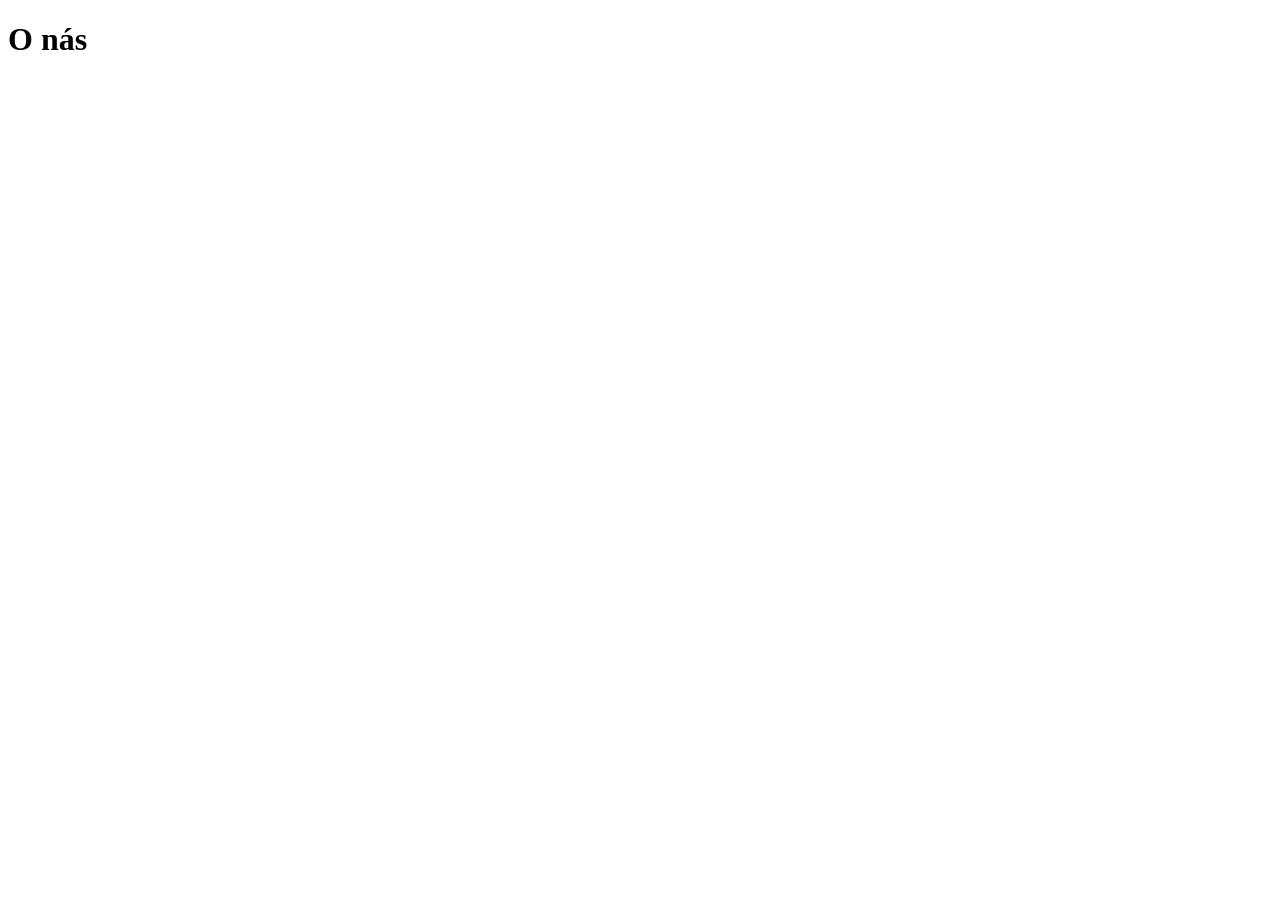
==== aboutus.html @ 548a1dc5 "Add files via upload" ====
<!DOCTYPE html>
<html lang="en">
<head>
    <meta charset="UTF-8">
    <meta name="viewport" content="width=device-width, initial-scale=1.0">
    <title>Document</title>
</head>
<body>
    <H1>O nás</H1>
</body>
</html>
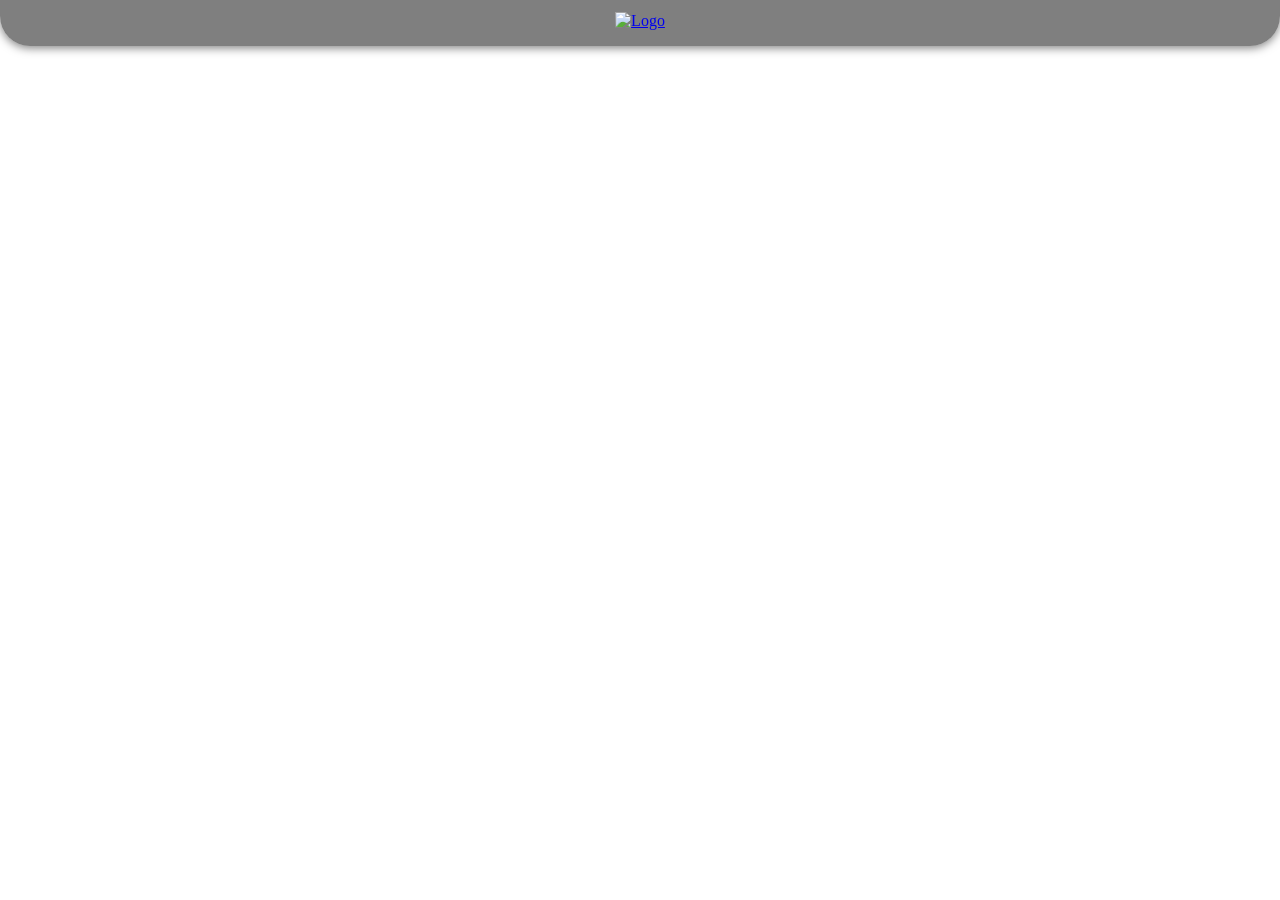
==== commit be4c9a7d: "Update aboutus.html" ====
--- a/aboutus.html
+++ b/aboutus.html
@@ -4,8 +4,56 @@
     <meta charset="UTF-8">
     <meta name="viewport" content="width=device-width, initial-scale=1.0">
     <title>Document</title>
+    <style>
+        /* Navigace */
+        .navbar {
+            width: 100%;
+            background: rgba(0, 0, 0, 0.5); /* tmavé průhledné pozadí */
+            border-radius: 0px 0px 30px 30px;
+            padding: 12px 0;
+            padding-bottom: 16px;
+            position: fixed;
+            top: 0;
+            left: 0;
+            z-index: 100;
+            box-shadow: 0 2px 10px rgba(0,0,0,0.5);
+        }
+
+        .nav-container {
+            display: flex;
+            justify-content: center;
+            align-items: center;
+        }
+
+        .nav-logo {
+            height: 43px;
+            object-fit: contain;
+            transition: all 0.2s ease;
+        }
+    
+        .nav-logo:hover{
+            transform: scale(1.1);
+        }
+
+
+        @media (max-width: 600px) {
+            .navbar{
+                 height: -30%;
+            }
+
+            .nav-logo{
+                height: 30px;
+            }
+        }
+    </style>
 </head>
 <body>
-    <H1>O nás</H1>
+  <nav class="navbar">
+    <div class="nav-container">
+      <a href="index.html" class="nav-href">
+        <img src="Wlogo2.png" alt="Logo" class="nav-logo">
+      </a>
+    </div>
+  </nav>
 </body>
-</html>+</html>
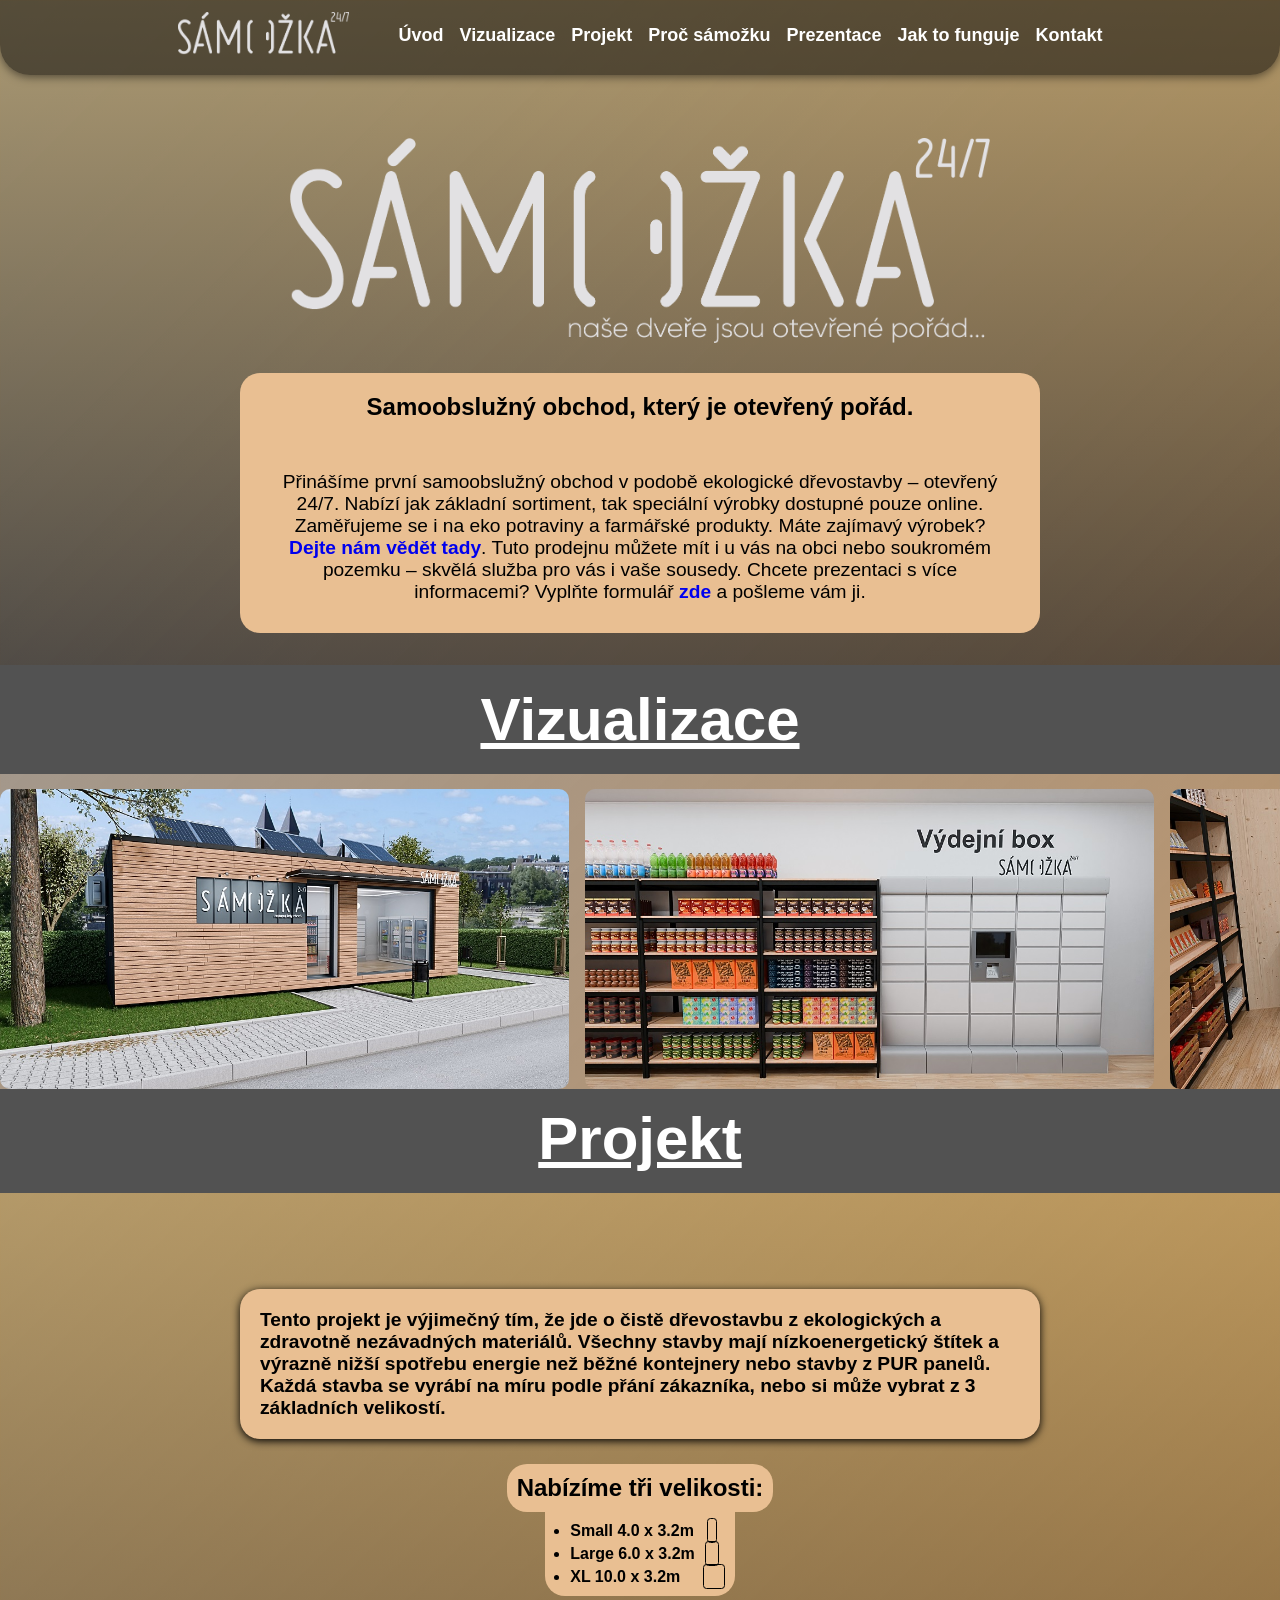
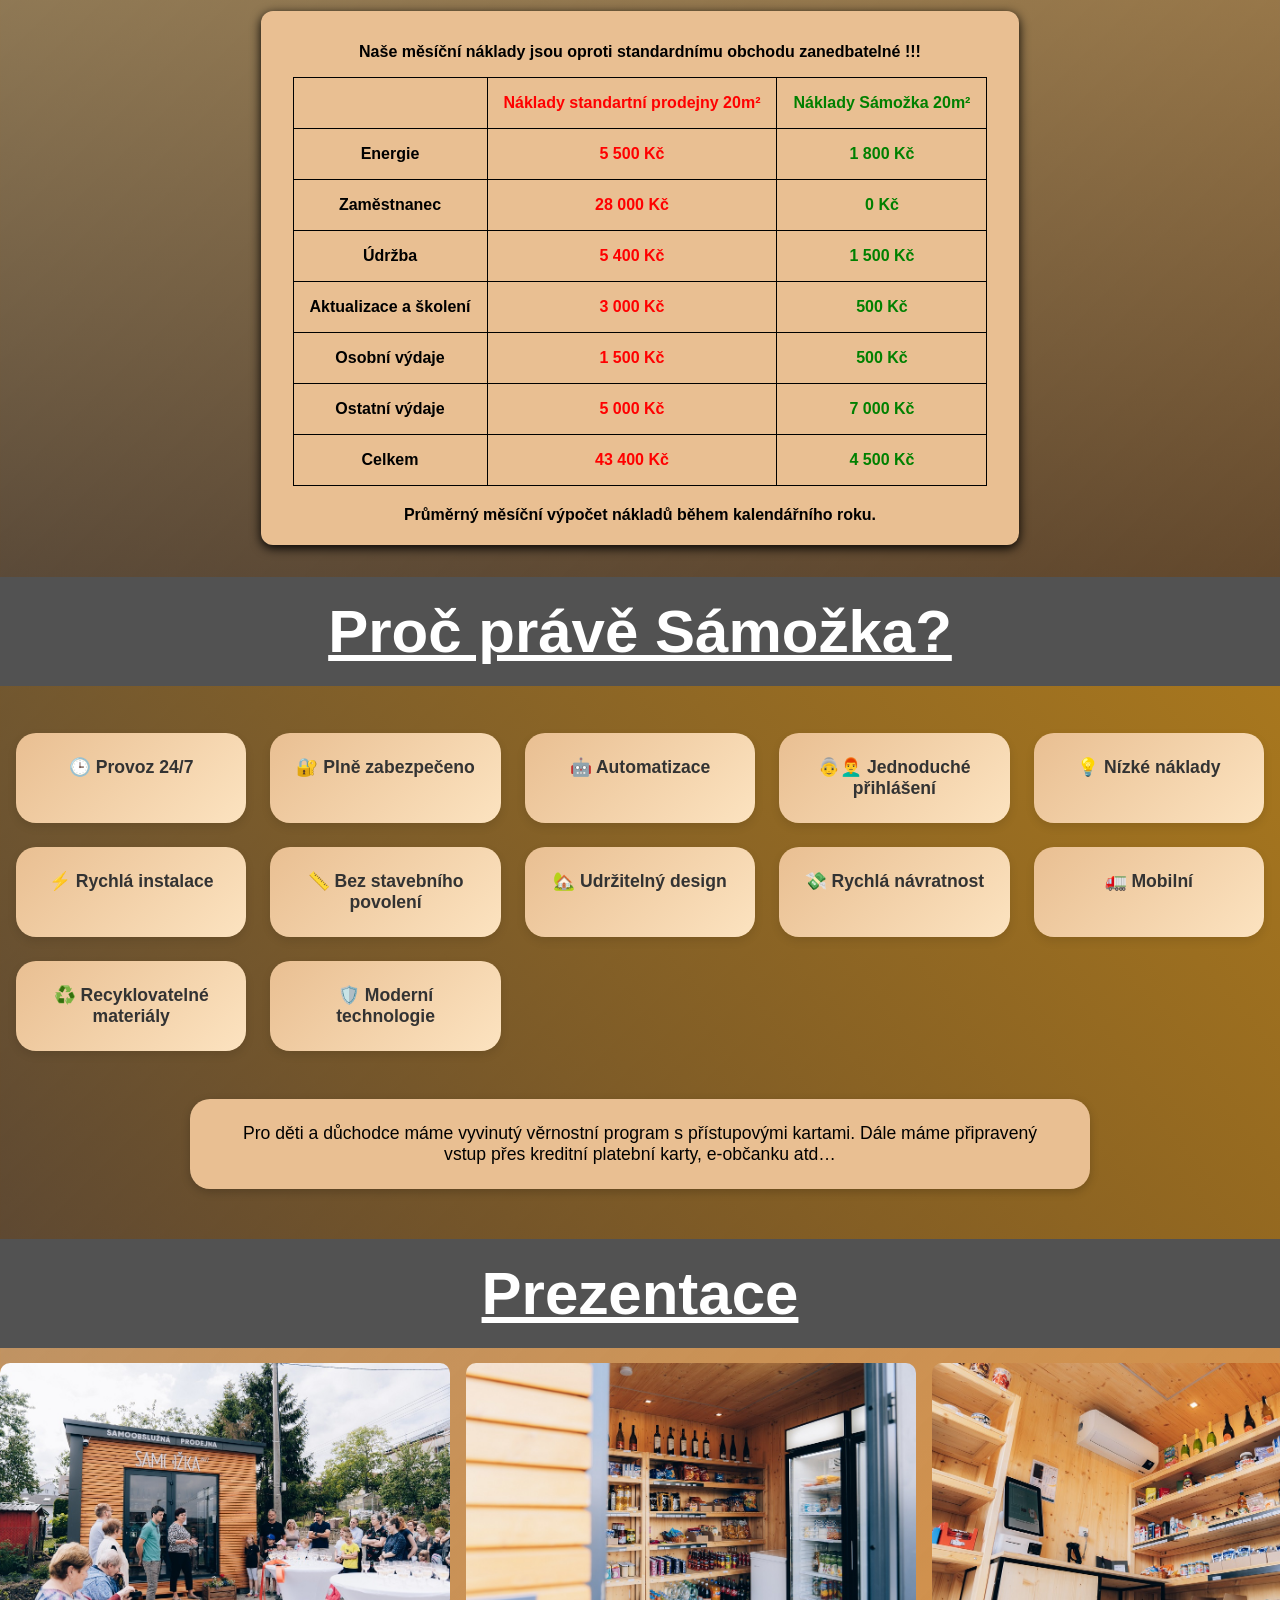
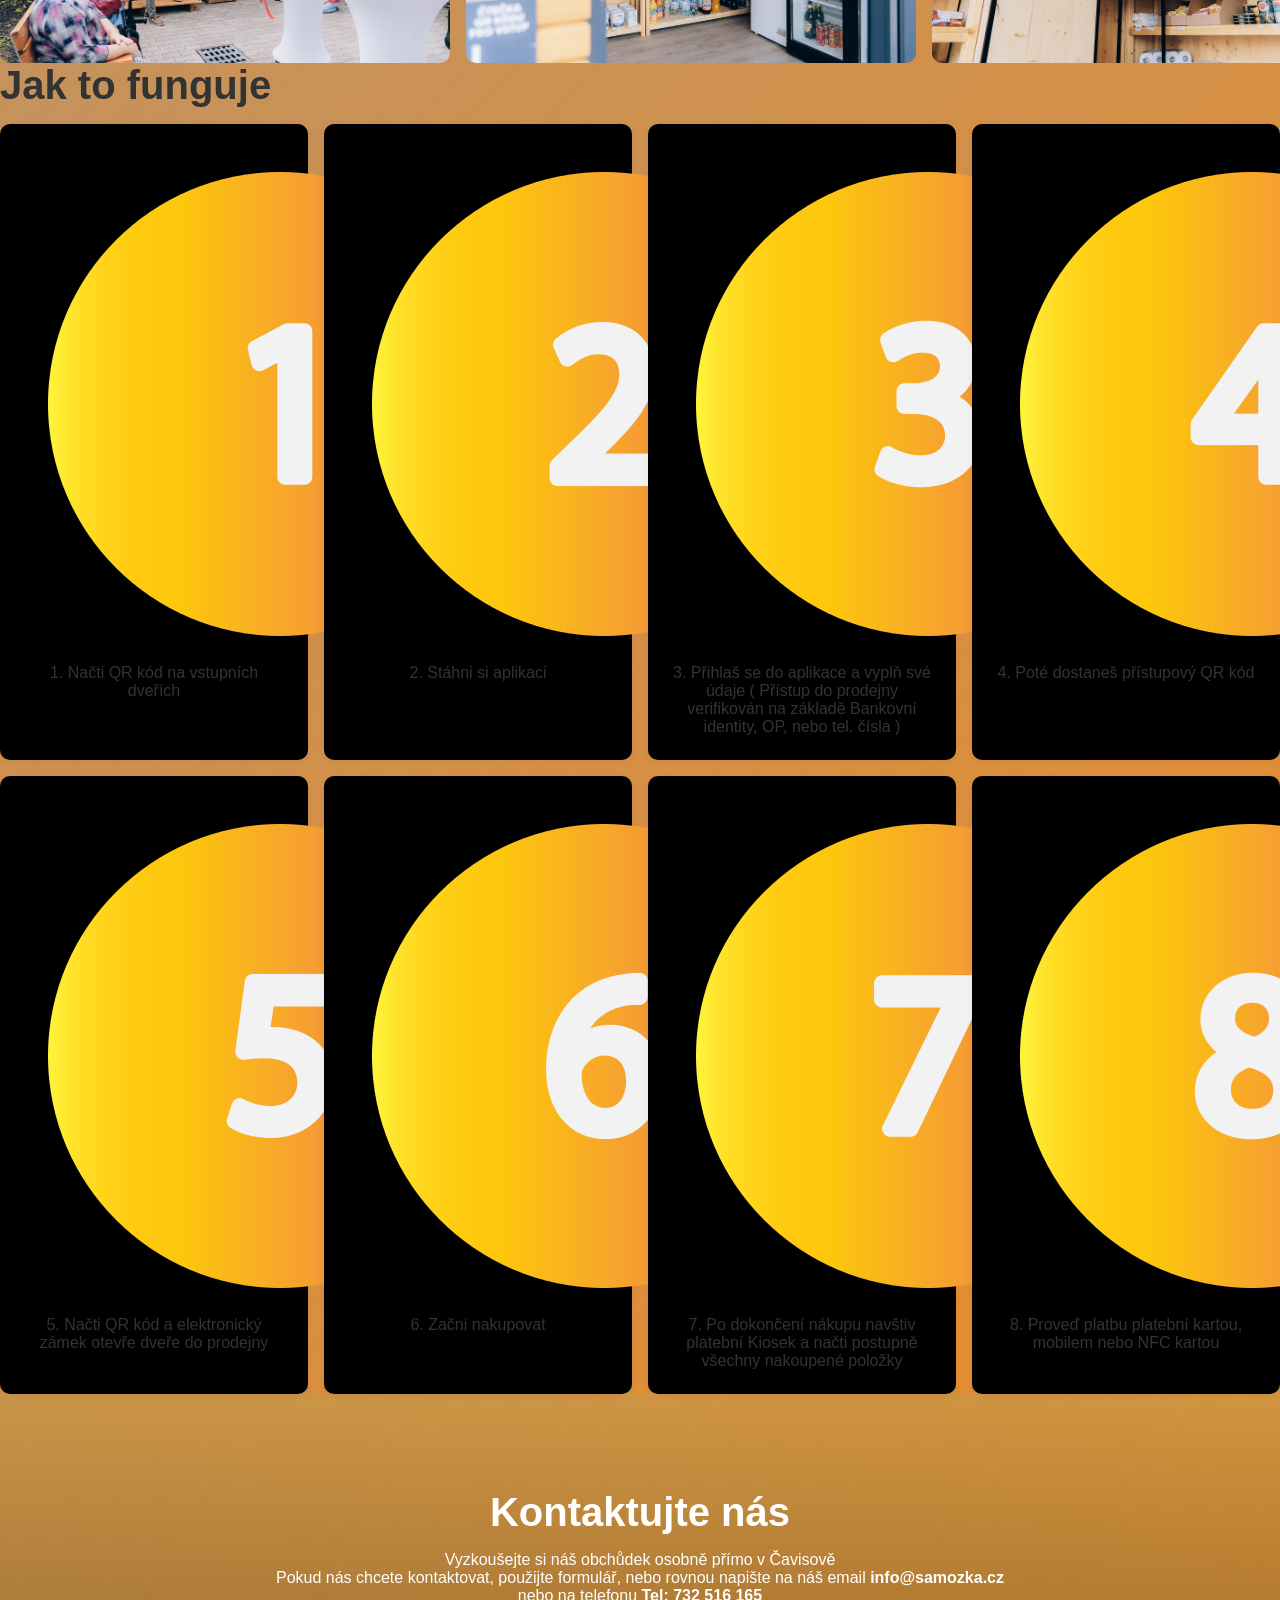
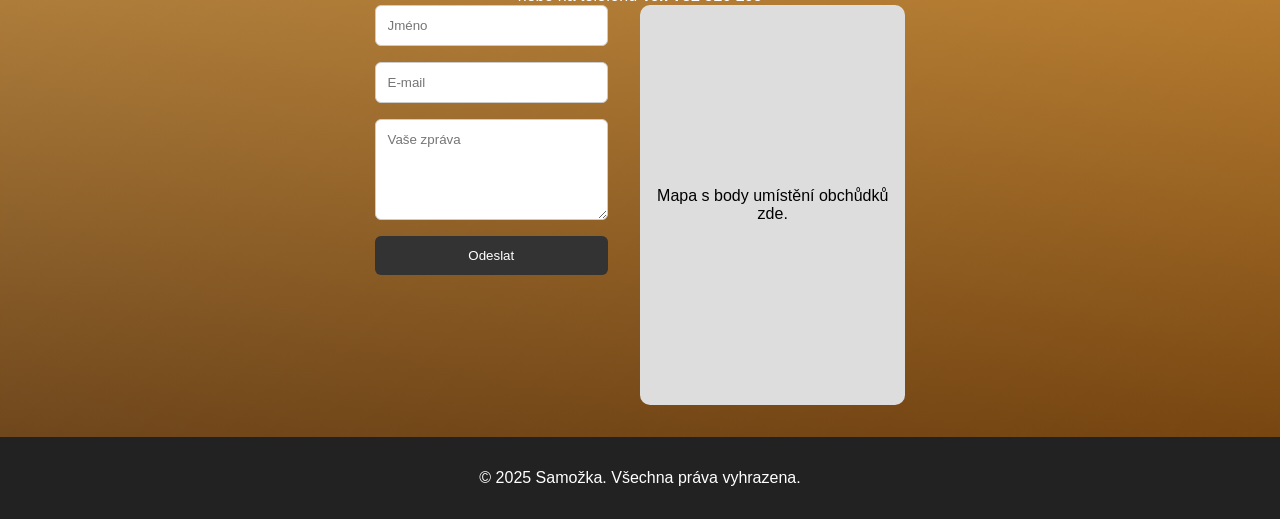
==== commit ad447898: "Add files via upload" ====
--- a/aboutus.html
+++ b/aboutus.html
@@ -1,59 +1,243 @@
 <!DOCTYPE html>
-<html lang="en">
+<html lang="cs">
 <head>
-    <meta charset="UTF-8">
-    <meta name="viewport" content="width=device-width, initial-scale=1.0">
-    <title>Document</title>
-    <style>
-        /* Navigace */
-        .navbar {
-            width: 100%;
-            background: rgba(0, 0, 0, 0.5); /* tmavé průhledné pozadí */
-            border-radius: 0px 0px 30px 30px;
-            padding: 12px 0;
-            padding-bottom: 16px;
-            position: fixed;
-            top: 0;
-            left: 0;
-            z-index: 100;
-            box-shadow: 0 2px 10px rgba(0,0,0,0.5);
-        }
-
-        .nav-container {
-            display: flex;
-            justify-content: center;
-            align-items: center;
-        }
-
-        .nav-logo {
-            height: 43px;
-            object-fit: contain;
-            transition: all 0.2s ease;
-        }
-    
-        .nav-logo:hover{
-            transform: scale(1.1);
-        }
-
-
-        @media (max-width: 600px) {
-            .navbar{
-                 height: -30%;
-            }
-
-            .nav-logo{
-                height: 30px;
-            }
-        }
-    </style>
+  <meta charset="UTF-8">
+  <meta name="viewport" content="width=device-width, initial-scale=1.0">
+  <link rel="stylesheet" href="css/aboutus.css">
+  <title>Samoobslužný obchůdek</title>
 </head>
 <body>
-  <nav class="navbar">
-    <div class="nav-container">
-      <a href="index.html" class="nav-href">
-        <img src="Wlogo2.png" alt="Logo" class="nav-logo">
-      </a>
+<nav class="navbar">
+  <a href="index.html">
+    <img src="img/Wlogo2.png" alt="Logo" class="nav-logo">
+  </a>
+  <div class="nav-links" id="navLinks">
+    <a href="#o-nas">Úvod</a>
+    <a href="#vizualizace">Vizualizace</a>
+    <a href="#nabidka">Projekt</a>
+    <a href="#duvody">Proč sámožku</a>
+    <a href="#presentation">Prezentace</a>
+    <a href="#jak-funguje">Jak to funguje</a>
+    <a href="#kontakt">Kontakt</a>
+  </div>
+  <button class="hamburger" onclick="toggleMenu()">
+    <img id="menuIcon" src="abim/menu/burger.png" alt="Menu">
+  </button>
+</nav>
+
+<section class="hero" id="o-nas">
+  <img src="abim/full_logo.png" alt="" class="hero-logo">
+  <div class="hero-text">
+    <h2 class="hero-undertext">Samoobslužný obchod, který je otevřený pořád.</h2>
+    <p class="hero-p">Přinášíme první samoobslužný obchod v podobě ekologické dřevostavby – otevřený 24/7. Nabízí jak základní sortiment, tak speciální výrobky dostupné pouze online. Zaměřujeme se i na eko potraviny a farmářské produkty.
+                      Máte zajímavý výrobek? <a href="#kontakt" style="text-decoration: none;"><strong>Dejte nám vědět tady</strong></a>.
+                      Tuto prodejnu můžete mít i u vás na obci nebo soukromém pozemku – skvělá služba pro vás i vaše sousedy. Chcete prezentaci s více informacemi? Vyplňte formulář <a href="#kontakt" style="text-decoration: none;"><strong>zde</strong></a> a pošleme vám ji.</p>
+  </div>
+</section>
+
+<section class="section" id="vizualizace">
+  <h2 class="vizualizace-h2">Vizualizace</h2>
+  <div class="gallery">
+    <img src="abim/vizualizace/foto1.jpg" onclick="openLightbox(this.src)">
+    <img src="abim/vizualizace/foto2.jpg" onclick="openLightbox(this.src)">
+    <img src="abim/vizualizace/foto3.jpg" onclick="openLightbox(this.src)">
+    <img src="abim/vizualizace/foto4.jpg" onclick="openLightbox(this.src)">
+    <img src="abim/vizualizace/foto5.jpg" onclick="openLightbox(this.src)">
+    <img src="abim/vizualizace/foto6.jpg" onclick="openLightbox(this.src)">
+  </div>
+</section>
+<h1 class="nabidka-h1">Projekt</h1>
+<section class="section" id="nabidka">
+  
+  <p class="nabidka-p">Tento projekt je výjimečný tím, že jde o čistě dřevostavbu z ekologických a zdravotně nezávadných materiálů. Všechny stavby mají nízkoenergetický štítek a výrazně nižší spotřebu energie než běžné kontejnery nebo stavby z PUR panelů. Každá stavba se vyrábí na míru podle přání zákazníka, nebo si může vybrat z 3 základních velikostí.</p>
+  <h3 class="nabidka-h3">Nabízíme tři velikosti:</h3>
+  <ul class="nabidka-ul">
+    <li class="nabidka-li"><strong>Small 4.0 x 3.2m</strong><div class="small"></div></li>
+    <li class="nabidka-li"><strong>Large 6.0 x 3.2m</strong><div class="large"></div></li>
+    <li class="nabidka-li"><strong>XL 10.0 x 3.2m</strong><div class="xl"></div></li>
+  </ul>
+  <div class="table-section">
+    <p class="tabulka-p1">Naše měsíční náklady jsou oproti standardnímu obchodu zanedbatelné !!!</p>
+    <table>
+      <thead>
+        <tr>
+          <th></th>
+          <th class="nabidka-th-text nabidka-th-text-center">Náklady standartní prodejny 20m²</th>
+          <th class="nabidka-th-text nabidka-th-text-right">Náklady Sámožka 20m²</th>
+        </tr>
+      </thead>
+      <tbody>
+        <tr><td>Energie</td><td>5 500 Kč</td><td>1 800 Kč</td></tr>
+        <tr><td>Zaměstnanec</td><td>28 000 Kč</td><td>0 Kč</td></tr>
+        <tr><td>Údržba</td><td>5 400 Kč</td><td>1 500 Kč</td></tr>
+        <tr><td>Aktualizace a školení</td><td>3 000 Kč</td><td>500 Kč</td></tr>
+        <tr><td>Osobní výdaje</td><td>1 500 Kč</td><td>500 Kč</td></tr>
+        <tr><td>Ostatní výdaje</td><td>5 000 Kč</td><td>7 000 Kč</td></tr>
+        <tr><td><strong>Celkem</strong></td><td><strong>43 400 Kč</strong></td><td><strong>4 500 Kč</strong></td></tr>
+      </tbody>
+    </table>
+    <p class="tabulka-p2">Průměrný měsíční výpočet nákladů během kalendářního roku.</p>
+  </div>
+</section>
+
+<section class="section" id="duvody">
+  <h2 class="reason-h2">Proč právě Sámožka?</h2>
+  <div class="reasons-grid">
+    <div class="reason-card">🕒 Provoz 24/7</div>
+    <div class="reason-card">🔐 Plně zabezpečeno</div>
+    <div class="reason-card">🤖 Automatizace</div>
+    <div class="reason-card">👵👨‍🦰 Jednoduché přihlášení</div>
+    <div class="reason-card">💡 Nízké náklady</div>
+    <div class="reason-card">⚡ Rychlá instalace</div>
+    <div class="reason-card">📏 Bez stavebního povolení</div>
+    <div class="reason-card">🏡 Udržitelný design</div>
+    <div class="reason-card">💸 Rychlá návratnost</div>
+    <div class="reason-card">🚛 Mobilní</div>
+    <div class="reason-card">♻️ Recyklovatelné materiály</div>
+    <div class="reason-card">🛡️ Moderní technologie</div>
+  </div>
+  <div class="reasons-text">
+    <p>Pro děti a důchodce máme vyvinutý věrnostní program s přístupovými kartami. Dále máme připravený vstup přes kreditní platební karty, e-občanku atd…</p>
+  </div>
+</section>
+
+<section class="section" id="presentation">
+  <h2 class="presentation-h2">Prezentace</h2>
+  <div class="gallery">
+    <img src="abim/foto/real1.jpg" alt="Reálná foto 1" onclick="openLightbox(this.src)">
+    <img src="abim/foto/real2.jpg" alt="Reálná foto 2" onclick="openLightbox(this.src)">
+    <img src="abim/foto/real3.jpg" alt="Reálná foto 3" onclick="openLightbox(this.src)">
+    <img src="abim/foto/real4.jpg" alt="Reálná foto 4" onclick="openLightbox(this.src)">
+    <img src="abim/foto/real5.jpg" alt="Reálná foto 5" onclick="openLightbox(this.src)">
+  </div>
+</section>
+
+<section class="section" id="jak-funguje">
+  <h2>Jak to funguje</h2>
+  <div class="how-it-works">
+    <div class="step"><img src="abim/num/one.png" alt="">1. Načti QR kód na vstupních dveřích</div>
+    <div class="step"><img src="abim/num/two.png" alt="">2. Stáhni si aplikaci</div>
+    <div class="step"><img src="abim/num/three.png" alt="">3. Přihlaš se do aplikace a vyplň své údaje ( Přístup do prodejny verifikován na základě Bankovní identity, OP, nebo tel. čísla )</div>
+    <div class="step"><img src="abim/num/four.png" alt="">4. Poté dostaneš přístupový QR kód</div>
+    <div class="step"><img src="abim/num/five.png" alt="">5. Načti QR kód a elektronický zámek otevře dveře do prodejny</div>
+    <div class="step"><img src="abim/num/six.png" alt="">6. Začni nakupovat</div>
+    <div class="step"><img src="abim/num/seven.png" alt="">7. Po dokončení nákupu navštiv platební Kiosek a načti postupně všechny nakoupené položky</div>
+    <div class="step"><img src="abim/num/eight.png" alt="">8. Proveď platbu platební kartou, mobilem nebo NFC kartou</div>
+  </div>
+</section>
+
+<section class="section" id="kontakt">
+  <h2>Kontaktujte nás</h2>
+    <p>Vyzkoušejte si náš obchůdek osobně přímo v Čavisově<br>
+    Pokud nás chcete kontaktovat, použijte formulář, nebo rovnou napište na náš email <strong>info@samozka.cz</strong><br>
+    nebo na telefonu <strong>Tel: 732 516 165</strong></p>
+  <div class="contact">
+    <form>
+      <input type="text" placeholder="Jméno" required>
+      <input type="email" placeholder="E-mail" required>
+      <textarea rows="5" placeholder="Vaše zpráva"></textarea>
+      <button type="submit">Odeslat</button>
+    </form>
+    <div id="map">
+      <p>Mapa s body umístění obchůdků zde.</p>
     </div>
-  </nav>
+  </div>
+</section>
+
+<footer>
+  <p>© 2025 Samožka. Všechna práva vyhrazena.</p>
+</footer>
+
+<script>
+  const navLinks = document.getElementById('navLinks');
+  const menuIcon = document.getElementById('menuIcon');
+  let open = false;
+
+  function toggleMenu() {
+    open = !open;
+    navLinks.classList.toggle('active');
+    menuIcon.src = open ? 'abim/menu/cross.png' : 'abim/menu/burger.png';
+  }
+
+  let currentImageIndex = 0;
+  let currentImages = [];
+
+  function openLightbox(src) {
+    // Najdi všechny obrázky v sekci galerie, kde byl kliknutý obrázek
+    const galleries = document.querySelectorAll('.gallery');
+    galleries.forEach(gallery => {
+      if ([...gallery.querySelectorAll('img')].some(img => img.src === src)) {
+        currentImages = [...gallery.querySelectorAll('img')].map(img => img.src);
+      }
+    });
+
+    currentImageIndex = currentImages.indexOf(src);
+
+    const viewer = document.createElement('div');
+    viewer.id = 'lightboxViewer';
+    viewer.style.position = 'fixed';
+    viewer.style.top = '0';
+    viewer.style.left = '0';
+    viewer.style.width = '100vw';
+    viewer.style.height = '100vh';
+    viewer.style.background = 'rgba(0,0,0,0.8)';
+    viewer.style.display = 'flex';
+    viewer.style.alignItems = 'center';
+    viewer.style.justifyContent = 'center';
+    viewer.style.zIndex = '10000';
+
+    const img = document.createElement('img');
+    img.id = 'lightboxImage';
+    img.src = src;
+    img.style.maxWidth = '90%';
+    img.style.maxHeight = '90%';
+    img.style.borderRadius = '12px';
+
+    const closeBtn = document.createElement('span');
+    closeBtn.innerText = '✖';
+    closeBtn.style.position = 'absolute';
+    closeBtn.style.top = '20px';
+    closeBtn.style.right = '30px';
+    closeBtn.style.color = 'white';
+    closeBtn.style.fontSize = '2rem';
+    closeBtn.style.cursor = 'pointer';
+    closeBtn.onclick = () => viewer.remove();
+
+    const prevBtn = document.createElement('img');
+    prevBtn.src = 'abim/menu/arrow_left.png';
+    prevBtn.style.position = 'absolute';
+    prevBtn.style.left = '20px';
+    prevBtn.style.width = '40px';
+    prevBtn.style.cursor = 'pointer';
+    prevBtn.onclick = showPrevImage;
+
+    const nextBtn = document.createElement('img');
+    nextBtn.src = 'abim/menu/arrow_right.png';
+    nextBtn.style.position = 'absolute';
+    nextBtn.style.right = '20px';
+    nextBtn.style.width = '40px';
+    nextBtn.style.cursor = 'pointer';
+    nextBtn.onclick = showNextImage;
+
+    viewer.appendChild(img);
+    viewer.appendChild(closeBtn);
+    viewer.appendChild(prevBtn);
+    viewer.appendChild(nextBtn);
+    document.body.appendChild(viewer);
+  }
+
+  function showPrevImage() {
+    if (currentImages.length === 0) return;
+    currentImageIndex = (currentImageIndex - 1 + currentImages.length) % currentImages.length;
+    document.getElementById('lightboxImage').src = currentImages[currentImageIndex];
+  }
+
+  function showNextImage() {
+    if (currentImages.length === 0) return;
+    currentImageIndex = (currentImageIndex + 1) % currentImages.length;
+    document.getElementById('lightboxImage').src = currentImages[currentImageIndex];
+  }
+</script>
+
 </body>
 </html>
--- a/css/aboutus.css
+++ b/css/aboutus.css
@@ -0,0 +1,484 @@
+/** CSS STRANKY **/
+* {
+  margin: 0;
+  padding: 0;
+  box-sizing: border-box;
+  font-family: 'Inter', sans-serif;
+  scroll-behavior: smooth;
+}
+
+body {
+  background: linear-gradient(135deg, rgb(0, 0, 0, 0.4), #f18c20);
+  color: #333;
+}
+
+/** ZAKLADNI NASTAVENI PRO H1 H2 H3 **/
+h1, h2, h3 {
+  font-size: 2.5rem;
+  margin-bottom: 1rem;
+}
+
+/** NAVIGACE **/
+.navbar {
+  width: 100%;
+  background: rgba(0, 0, 0, 0.5);
+  border-radius: 0 0 30px 30px;
+  padding: 12px 20px 16px;
+  position: fixed;
+  top: 0;
+  left: 0;
+  z-index: 1000;
+  box-shadow: 0 2px 10px rgba(0,0,0,0.5);
+  display: flex;
+  align-items: center;
+  justify-content: center;
+  gap: 50px;
+}
+
+.nav-logo {
+  height: 43px;
+  object-fit: contain;
+  transition: all 0.2s ease;
+}
+
+.nav-logo:hover {
+  transform: scale(1.1);
+}
+
+.nav-links {
+  display: flex;
+  flex-wrap: wrap;
+  gap: 1rem;
+  margin: 0;
+}
+
+.nav-links a {
+  color: white;
+  text-decoration: none;
+  font-weight: 600;
+  transition: all 0.5s ease;
+  font-size: 18px;
+}
+
+.nav-links a:hover {
+  font-size: larger;
+  border-radius: 20px;
+  background: linear-gradient(135deg, rgba(240, 177, 82, 1), rgb(0, 0, 0, 0.5));
+  color: #fff;
+  padding: 10px;
+}
+
+.hamburger {
+  display: none;
+  background: none;
+  border: none;
+  cursor: pointer;
+}
+
+.hamburger img {
+  height: 30px;
+}
+
+/** Nastaveni pro sekci hero, nabidka, kontakt **/
+.hero, #nabidka, #kontakt {
+  display: flex;
+  flex-direction: column;
+  align-items: center;
+  justify-content: center;
+  text-align: center;
+  padding: 6rem 1rem 2rem;
+  background: 
+  linear-gradient(rgba(190, 155, 78, 0.5), rgba(0, 0, 0, 0.5)),
+  url('../abim/wood_background.jpg') no-repeat center/cover;
+  color: white;
+}
+
+/** KRATKY POPIS POD NAVIGACI **/
+.hero-undertext{
+  color: #000;
+  font-size: 1.5rem; 
+  margin-top: 30px;
+  margin-bottom: 0;
+  border-radius: 20px 20px 0 0;
+  padding: 20px;
+  background: #e9bf92;
+}
+
+.hero-logo{
+  margin-top: 42px;
+  width: 700px;
+}
+
+.hero-p{
+  color: #000;
+  font-size: 1.2rem; 
+  max-width: 800px; 
+  margin-top: 0;
+  text-align: center; 
+  padding: 30px; 
+  border-radius: 0 0 20px 20px;
+  background: #e9bf92;
+}
+
+/** CLASS SECTION **/
+.section {
+  padding: 0;
+}
+
+/** GALERIE **/
+.gallery {
+  display: flex;
+  overflow-x: auto;
+  gap: 1rem;
+  scroll-snap-type: x mandatory;
+}
+
+.gallery img {
+  max-height: 300px;
+  border-radius: 10px;
+  scroll-snap-align: start;
+  cursor: pointer;
+}
+
+/** VIZUALIZACE **/
+.vizualizace-h2{
+  padding: 20px;
+  margin-bottom: 15px;
+  color: #fff;
+  font-weight: bold;
+  font-size: 60px;
+  background: #525252;
+  /*background: #be7d38b2;*/
+  text-align: center;
+  text-decoration: underline;
+}
+
+/** NABIDKA **/
+.nabidka-h1{ 
+  padding: 20px;
+  padding-top: 15px;
+  margin-bottom: 0;
+  color: #fff;
+  font-weight: bold;
+  font-size: 60px;
+  background: #525252;
+  /*background: linear-gradient(20deg, rgb(182, 112, 7), rgba(230, 133, 23, 0.712));*/
+  text-align: center;
+  text-decoration: underline;
+}
+
+.nabidka-p{
+  color: #000;
+  font-size: 1.2rem; 
+  max-width: 800px; 
+  margin-top: 0;
+  margin-bottom: 25px;
+  text-align: left; 
+  padding: 20px; 
+  font-weight: bold;
+  border-radius: 20px;
+  background: #e9bf92;
+  box-shadow: 0 2px 9px #000;
+}
+
+.nabidka-h3{
+  color: #000;
+  font-size: 1.5rem; 
+  max-width: 800px; 
+  margin-top: 0;
+  margin-bottom: 0;
+  text-align: center; 
+  padding: 10px; 
+  font-weight: bold;
+  border-radius: 20px;
+  background: #e9bf92;
+}
+
+.nabidka-ul{
+  color: #000;
+  font-size: 1rem; 
+  max-width: 800px; 
+  margin-top: 0;
+  margin-bottom: 15px;
+  text-align: left; 
+  padding: 10px; 
+  padding-left: 25px;
+  padding-top: 5px;
+  font-weight: bold;
+  border-radius: 0 0 20px 20px;
+  background: #e9bf92;
+}
+
+.nabidka-li{
+  margin-top: 5px;
+}
+
+/** VELIKOSTI **/
+.small{
+  display: inline;
+  margin-left: 13px;
+  padding-top: 3.2px;
+  padding-bottom: 3.2px;
+  padding-left: 4px;
+  padding-right: 4px;
+  border: 1px solid #000;
+  border-radius: 3.5px;
+}
+
+.large{
+  display: inline;
+  margin-left: 10px;
+  padding-top: 3.2px;
+  padding-bottom: 3.2px;
+  padding-left: 6px;
+  padding-right: 6px;
+  border: 1px solid #000;
+  border-radius: 3.5px;
+}
+
+.xl{
+  display: inline;
+  margin-left: 22.5px;
+  padding-top: 3.2px;
+  padding-bottom: 3.2px;
+  padding-left: 10px;
+  padding-right: 10px;
+  border: 1px solid #000;
+  border-radius: 3.5px;
+}
+
+/** TABULKA **/
+.table-section {
+  background: #e9bf92;
+  border-radius: 12px;
+  padding: 2rem;
+  padding-bottom: 1.3rem;
+  overflow-x: auto;
+  font-weight: bold;
+  box-shadow: 0 3px 11px #000;
+}
+
+table {
+  width: 100%;
+  border-collapse: collapse;
+  margin-top: 1rem;
+}
+
+th, td {
+  border: 1px solid #000;
+  padding: 1rem;
+  text-align: center;
+}
+
+.nabidka-th-text-center{
+  color: red;
+}
+
+.nabidka-th-text-right{
+  color: green;
+}
+
+td:nth-child(1){
+  color: #000;
+}
+
+td:nth-child(2) {
+  color: red;
+}
+
+td:nth-child(3) {
+  color: green;
+}
+
+.tabulka-p1{
+  color: #000;
+  font-weight: bold;
+}
+
+.tabulka-p2{
+  color: #000;
+  font-weight: bold;
+  margin-top: 20px;
+}
+
+/** DUVODY **/
+#duvody{
+  background: linear-gradient(45deg, rgba(0, 0, 0, 0.507), rgb(172, 122, 29));
+  padding-bottom: 50px;
+}
+
+.reasons, .how-it-works {
+  display: grid;
+  grid-template-columns: repeat(auto-fit, minmax(250px, 1fr));
+  gap: 1rem;
+}
+
+.reason, .step {
+  background: #000;
+  border-radius: 10px;
+  padding: 1.5rem;
+  box-shadow: 0 2px 10px rgba(0,0,0,0.05);
+  text-align: center;
+}
+
+.reason-h2{
+  padding: 20px;
+  margin-bottom: 15px;
+  color: #fff;
+  font-weight: bold;
+  font-size: 60px;
+  background: #525252;
+  /*background: linear-gradient(20deg, rgb(182, 112, 7), rgba(230, 133, 23, 0.712));*/
+  text-align: center;
+  text-decoration: underline;
+}
+
+.reasons-grid {
+  display: grid;
+  grid-template-columns: repeat(auto-fit, minmax(220px, 1fr));
+  gap: 1.5rem;
+  padding: 2rem 1rem;
+}
+
+.reason-card {
+  background: linear-gradient(135deg, #e9bf92, #fce3c0);
+  border-radius: 20px;
+  box-shadow: 0 4px 10px rgba(0,0,0,0.1);
+  padding: 1.5rem;
+  font-size: 1.1rem;
+  font-weight: bold;
+  color: #333;
+  text-align: center;
+  transition: transform 0.3s ease, box-shadow 0.3s ease;
+}
+
+.reason-card:hover {
+  transform: translateY(-5px);
+  box-shadow: 0 6px 14px rgba(0,0,0,0.15);
+}
+
+.reasons-text {
+  max-width: 900px;
+  margin: 0 auto;
+  background: #e9bf92;
+  padding: 1.5rem 2rem;
+  border-radius: 20px;
+  margin-top: 1rem;
+  font-size: 1.1rem;
+  color: #000;
+  box-shadow: 0 3px 10px rgba(0,0,0,0.2);
+  text-align: center;
+}
+
+/** PREZENTACE **/
+.presentation-h2{
+  padding: 20px;
+  margin-bottom: 15px;
+  color: #fff;
+  font-weight: bold;
+  font-size: 60px;
+  background: #525252;
+  /*background: linear-gradient(20deg, rgb(160, 107, 28), rgba(151, 94, 29, 0.712));*/
+  text-align: center;
+  text-decoration: underline;
+}
+
+/** KONTAKT **/
+.contact {
+  display: flex;
+  flex-wrap: wrap;
+  gap: 2rem;
+  color: black;
+}
+
+form {
+  flex: 1;
+  display: flex;
+  flex-direction: column;
+}
+
+form input, form textarea {
+  margin-bottom: 1rem;
+  padding: 0.75rem;
+  border-radius: 6px;
+  border: 1px solid #ccc;
+}
+
+form button {
+  padding: 0.75rem;
+  border-radius: 6px;
+  border: none;
+  background: #333;
+  color: white;
+  cursor: pointer;
+}
+
+#map {
+  flex: 1;
+  height: 400px;
+  border-radius: 10px;
+  background: #ddd;
+  display: flex;
+  align-items: center;
+  justify-content: center;
+  padding: 1rem;
+}
+
+/** PATICKA **/
+footer {
+  background: #222;
+  color: white;
+  text-align: center;
+  padding: 2rem 1rem;
+}
+
+/** Responzivita **/
+@media (max-width: 768px) {
+  .nav-links {
+    position: absolute;
+    top: 70px;
+    right: 0;
+    background: rgba(0,0,0,0.95);
+    flex-direction: column;
+    padding: 1rem 2rem;
+    border-radius: 0 0 0 20px;
+    display: none;
+  }
+  
+  .nav-links.active {
+    display: flex;
+  }
+  
+  .navbar {
+    justify-content: space-between;
+    padding-right: 10px;
+    gap: 0;
+  }
+  
+  .nav-logo {
+    height: 30px !important;
+  }
+  
+  .hamburger {
+    position: relative;
+    right: 0;
+    display: block;
+  }  
+  
+  .hero-logo{
+    width: 90%;
+    max-width: 400px;
+    margin-top: 20px;
+  }
+  
+  .nav-links a:hover {
+    color: white;
+    text-decoration: none;
+    font-weight: 600;
+    transition: all 0s ease;
+    font-size: 18px;
+    border-radius: 0;
+    background: none;
+    padding: 0;
+  }
+}
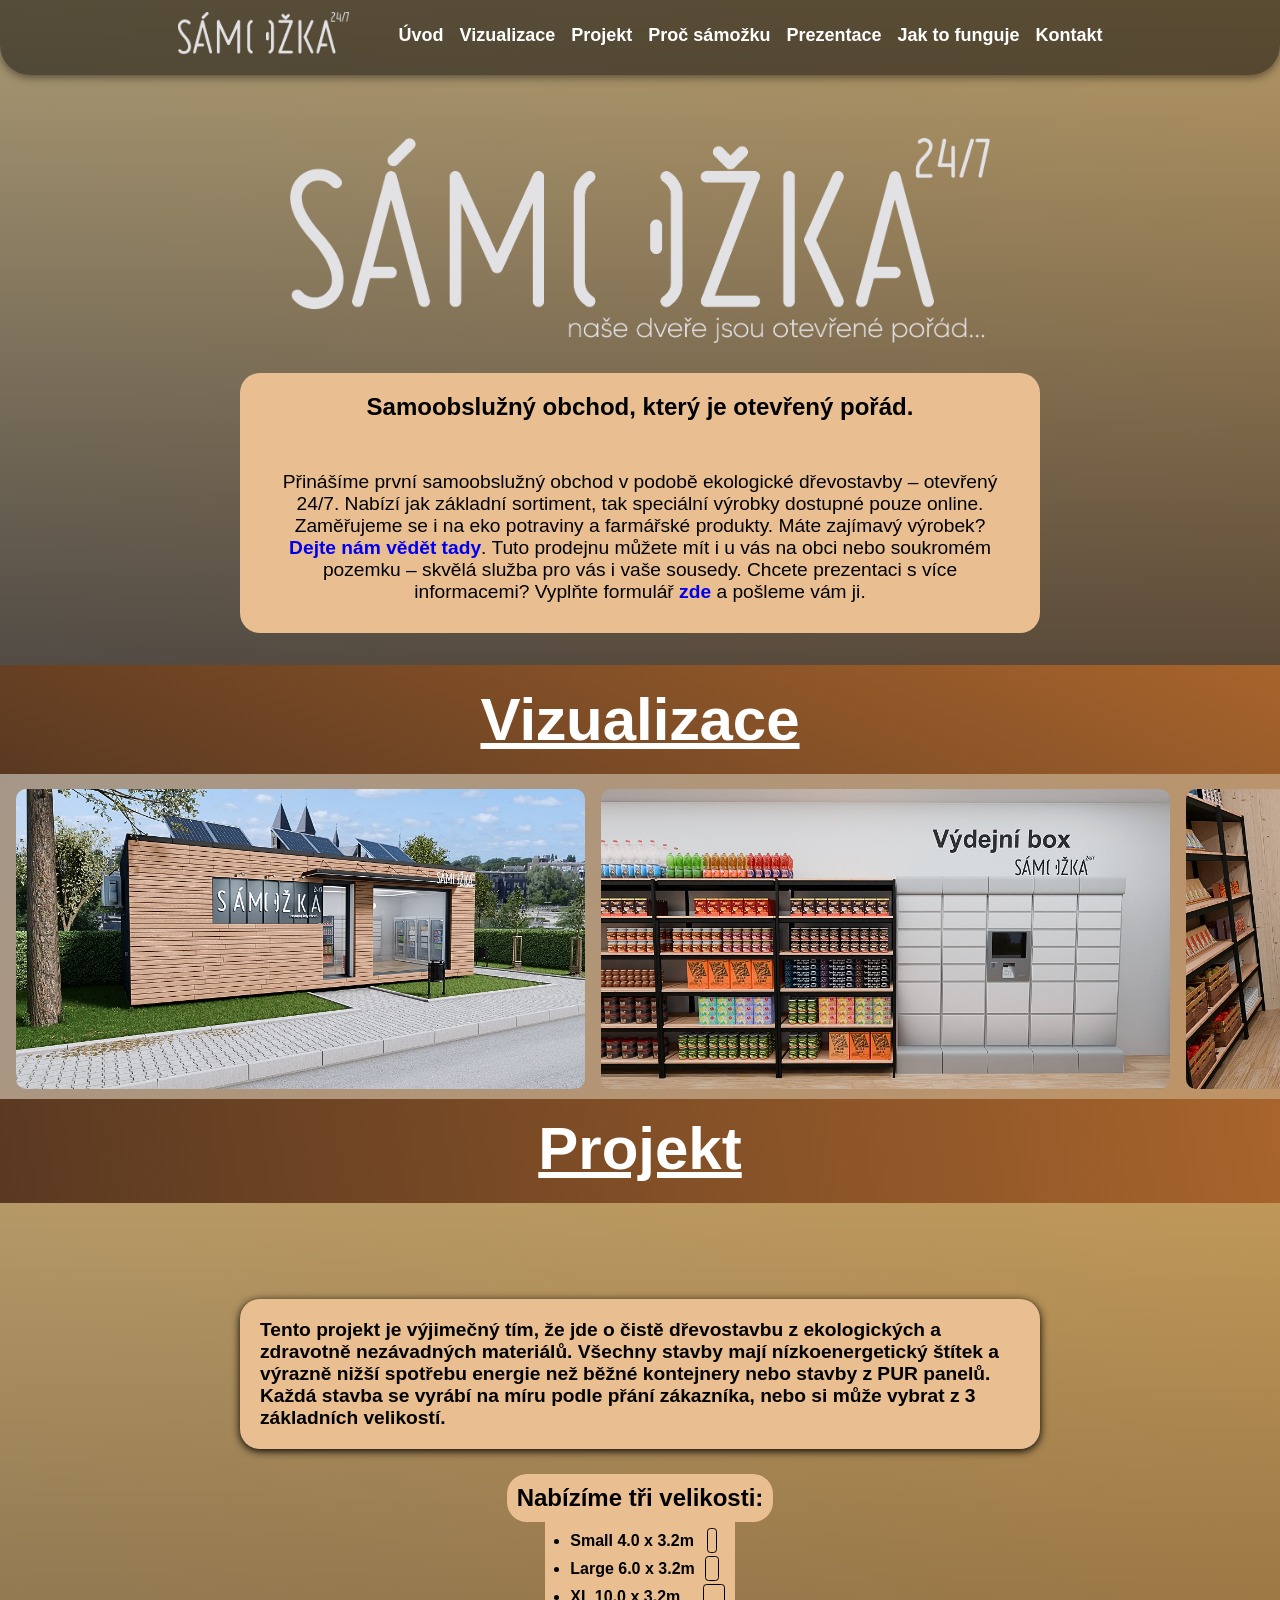
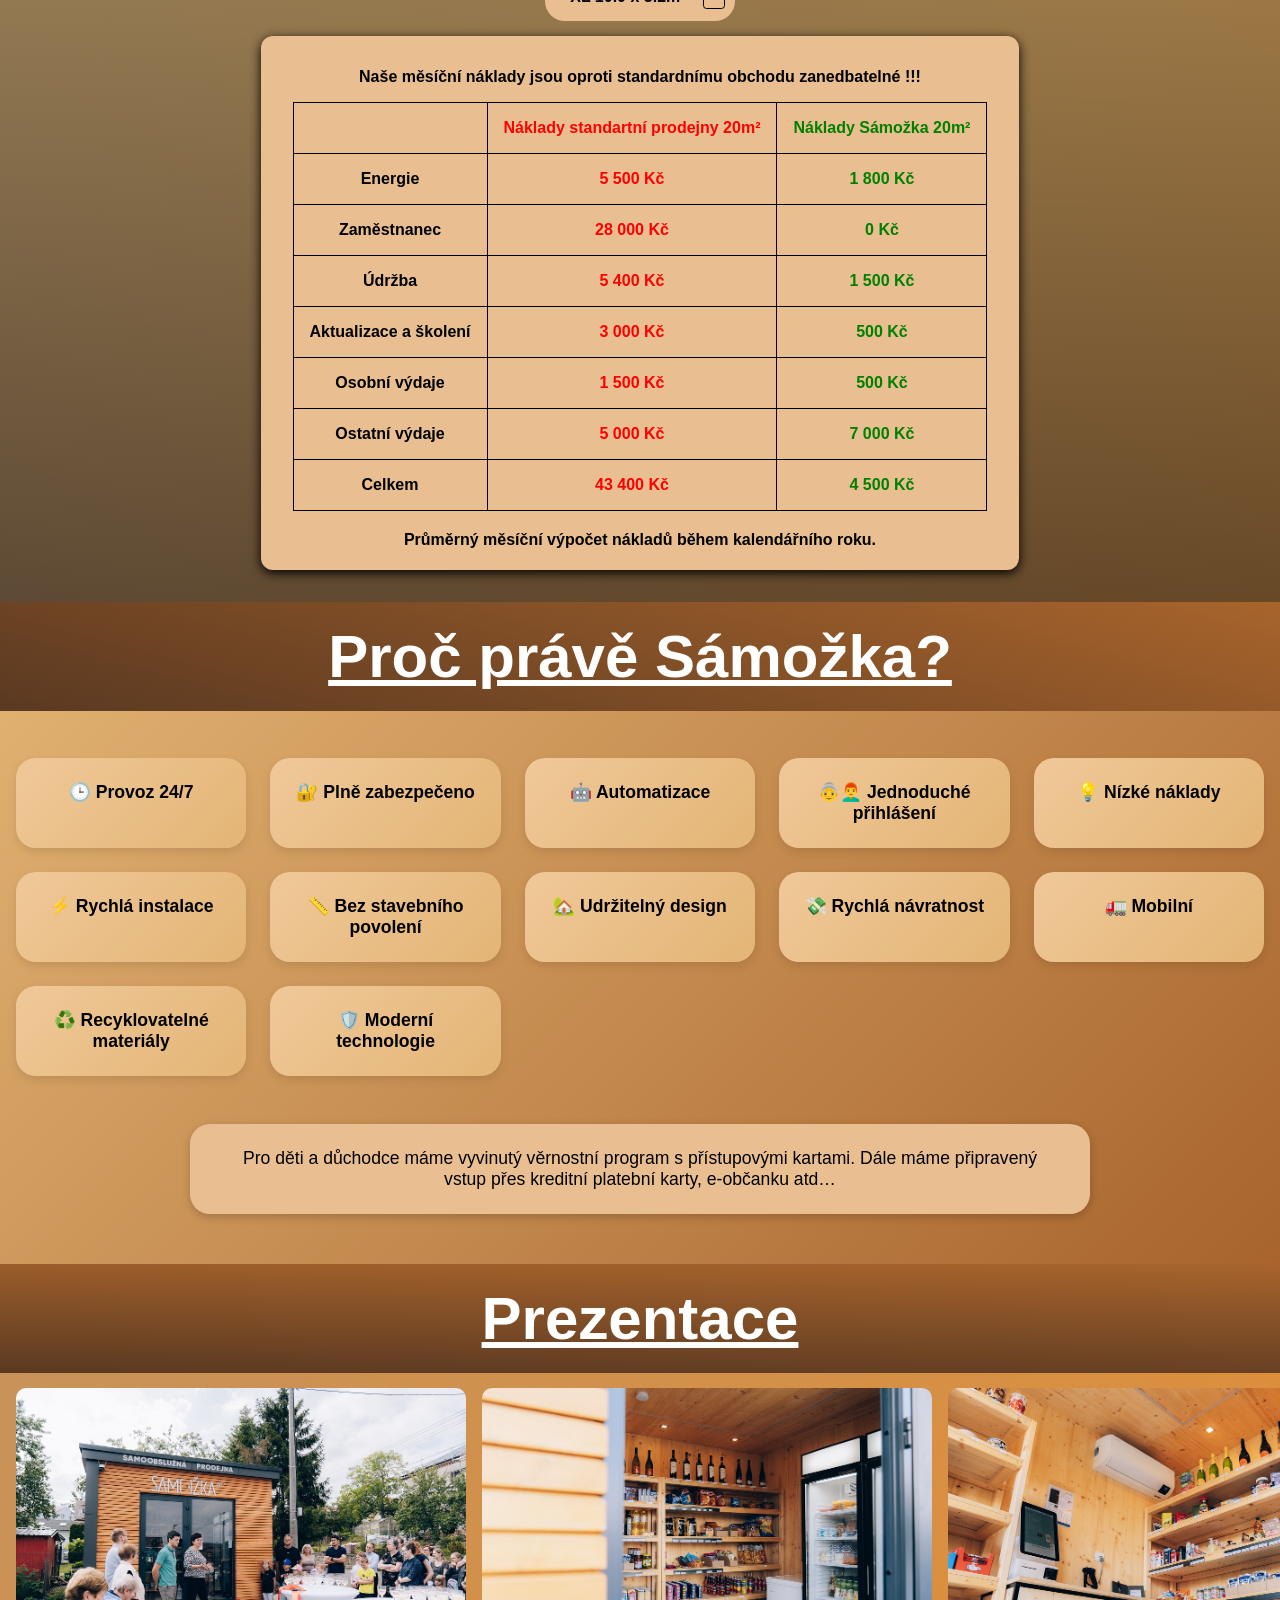
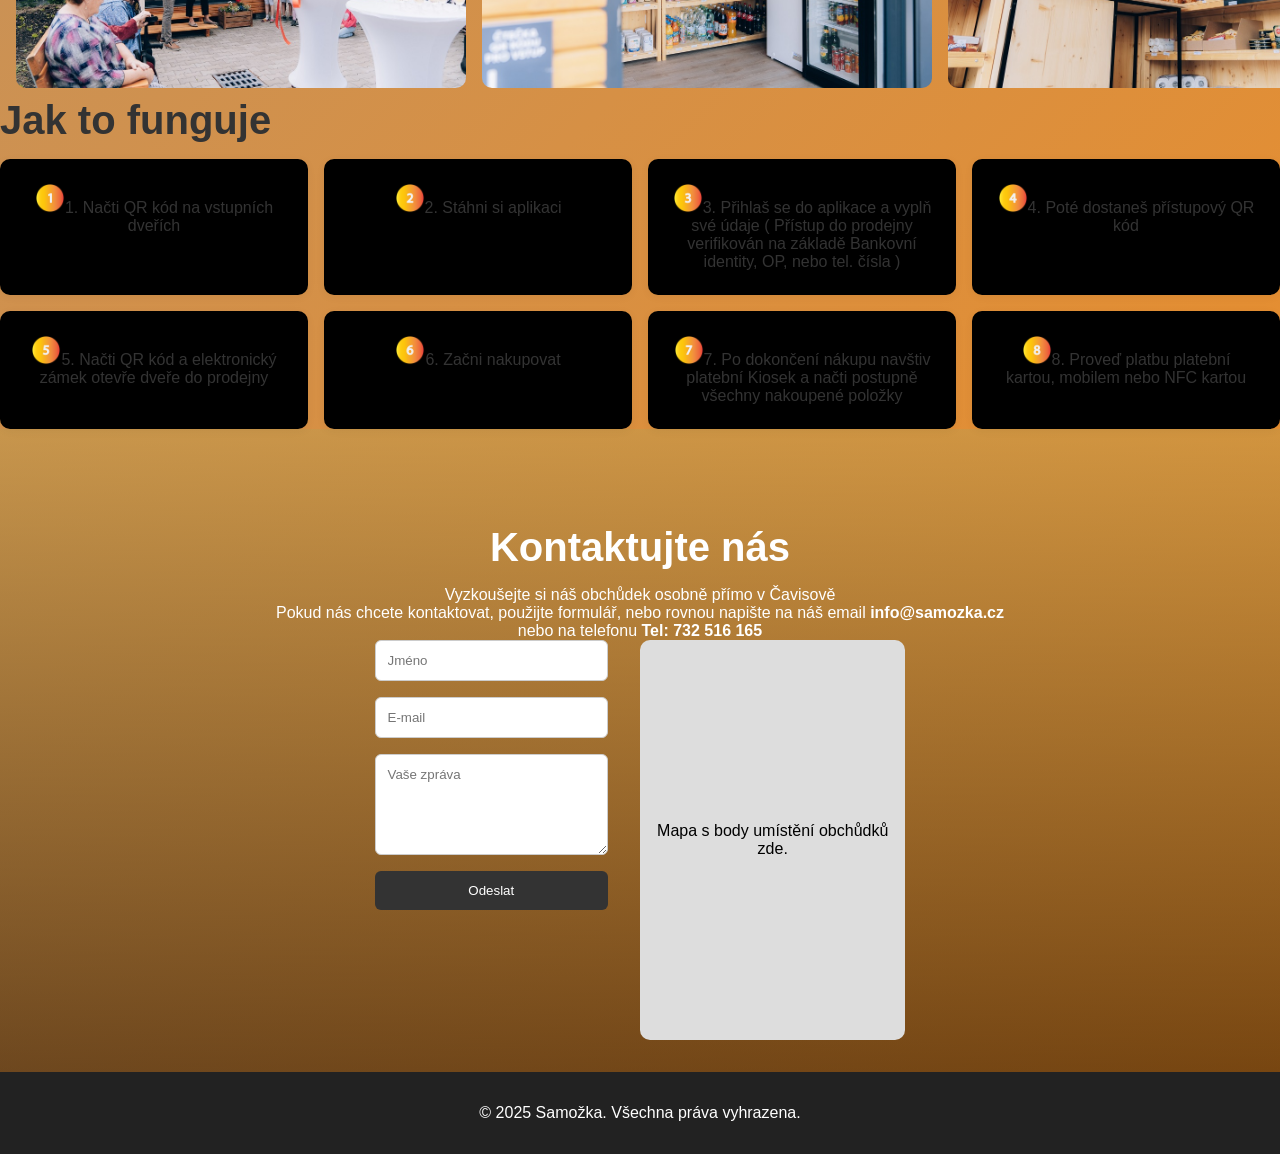
==== commit 6dde5ef8: "Update aboutus.html" ====
--- a/aboutus.html
+++ b/aboutus.html
@@ -7,6 +7,7 @@
   <title>Samoobslužný obchůdek</title>
 </head>
 <body>
+<!--NAVIGACE-->
 <nav class="navbar">
   <a href="index.html">
     <img src="img/Wlogo2.png" alt="Logo" class="nav-logo">
@@ -25,6 +26,7 @@
   </button>
 </nav>
 
+<!--POPIS-->
 <section class="hero" id="o-nas">
   <img src="abim/full_logo.png" alt="" class="hero-logo">
   <div class="hero-text">
@@ -35,20 +37,24 @@
   </div>
 </section>
 
+<!--VIZUALIZACE-->
 <section class="section" id="vizualizace">
   <h2 class="vizualizace-h2">Vizualizace</h2>
   <div class="gallery">
-    <img src="abim/vizualizace/foto1.jpg" onclick="openLightbox(this.src)">
-    <img src="abim/vizualizace/foto2.jpg" onclick="openLightbox(this.src)">
-    <img src="abim/vizualizace/foto3.jpg" onclick="openLightbox(this.src)">
-    <img src="abim/vizualizace/foto4.jpg" onclick="openLightbox(this.src)">
-    <img src="abim/vizualizace/foto5.jpg" onclick="openLightbox(this.src)">
-    <img src="abim/vizualizace/foto6.jpg" onclick="openLightbox(this.src)">
-  </div>
-</section>
+    <div class="gallery-spacer"></div> <!-- Falešný prvek pro odsazení -->
+    <img src="abim/vizualizace/foto1.jpg" onclick="openLightbox(this.src)" class="gal galx galr">
+    <img src="abim/vizualizace/foto2.jpg" onclick="openLightbox(this.src)" class="gal">
+    <img src="abim/vizualizace/foto3.jpg" onclick="openLightbox(this.src)" class="gal">
+    <img src="abim/vizualizace/foto4.jpg" onclick="openLightbox(this.src)" class="gal">
+    <img src="abim/vizualizace/foto5.jpg" onclick="openLightbox(this.src)" class="gal">
+    <img src="abim/vizualizace/foto6.jpg" onclick="openLightbox(this.src)" class="gal galy galr">
+    <div class="gallery-spacer"></div> <!-- Falešný prvek na konci -->
+  </div>
+</section>
+
+<!--PROJEKT-->
 <h1 class="nabidka-h1">Projekt</h1>
-<section class="section" id="nabidka">
-  
+<section class="section" id="nabidka">  
   <p class="nabidka-p">Tento projekt je výjimečný tím, že jde o čistě dřevostavbu z ekologických a zdravotně nezávadných materiálů. Všechny stavby mají nízkoenergetický štítek a výrazně nižší spotřebu energie než běžné kontejnery nebo stavby z PUR panelů. Každá stavba se vyrábí na míru podle přání zákazníka, nebo si může vybrat z 3 základních velikostí.</p>
   <h3 class="nabidka-h3">Nabízíme tři velikosti:</h3>
   <ul class="nabidka-ul">
@@ -80,6 +86,7 @@
   </div>
 </section>
 
+<!--DUVODY-->
 <section class="section" id="duvody">
   <h2 class="reason-h2">Proč právě Sámožka?</h2>
   <div class="reasons-grid">
@@ -101,31 +108,36 @@
   </div>
 </section>
 
+<!--PREZENTACE-->
 <section class="section" id="presentation">
   <h2 class="presentation-h2">Prezentace</h2>
   <div class="gallery">
-    <img src="abim/foto/real1.jpg" alt="Reálná foto 1" onclick="openLightbox(this.src)">
-    <img src="abim/foto/real2.jpg" alt="Reálná foto 2" onclick="openLightbox(this.src)">
-    <img src="abim/foto/real3.jpg" alt="Reálná foto 3" onclick="openLightbox(this.src)">
-    <img src="abim/foto/real4.jpg" alt="Reálná foto 4" onclick="openLightbox(this.src)">
-    <img src="abim/foto/real5.jpg" alt="Reálná foto 5" onclick="openLightbox(this.src)">
-  </div>
-</section>
-
+    <div class="gallery-spacer"></div> <!-- Falešný prvek pro odsazení -->
+    <img src="abim/foto/real1.jpg" alt="Reálná foto 1" onclick="openLightbox(this.src)" class="gal galx">
+    <img src="abim/foto/real2.jpg" alt="Reálná foto 2" onclick="openLightbox(this.src)" class="gal">
+    <img src="abim/foto/real3.jpg" alt="Reálná foto 3" onclick="openLightbox(this.src)" class="gal">
+    <img src="abim/foto/real4.jpg" alt="Reálná foto 4" onclick="openLightbox(this.src)" class="gal">
+    <img src="abim/foto/real5.jpg" alt="Reálná foto 5" onclick="openLightbox(this.src)" class="gal galy">
+    <div class="gallery-spacer"></div> <!-- Falešný prvek na konci -->
+  </div>
+</section>
+
+<!--FUNKCNOST-->
 <section class="section" id="jak-funguje">
   <h2>Jak to funguje</h2>
   <div class="how-it-works">
-    <div class="step"><img src="abim/num/one.png" alt="">1. Načti QR kód na vstupních dveřích</div>
-    <div class="step"><img src="abim/num/two.png" alt="">2. Stáhni si aplikaci</div>
-    <div class="step"><img src="abim/num/three.png" alt="">3. Přihlaš se do aplikace a vyplň své údaje ( Přístup do prodejny verifikován na základě Bankovní identity, OP, nebo tel. čísla )</div>
-    <div class="step"><img src="abim/num/four.png" alt="">4. Poté dostaneš přístupový QR kód</div>
-    <div class="step"><img src="abim/num/five.png" alt="">5. Načti QR kód a elektronický zámek otevře dveře do prodejny</div>
-    <div class="step"><img src="abim/num/six.png" alt="">6. Začni nakupovat</div>
-    <div class="step"><img src="abim/num/seven.png" alt="">7. Po dokončení nákupu navštiv platební Kiosek a načti postupně všechny nakoupené položky</div>
-    <div class="step"><img src="abim/num/eight.png" alt="">8. Proveď platbu platební kartou, mobilem nebo NFC kartou</div>
-  </div>
-</section>
-
+    <div class="step"><img src="abim/num/one.png" alt="" class="how-img">1. Načti QR kód na vstupních dveřích</div>
+    <div class="step"><img src="abim/num/two.png" alt="" class="how-img">2. Stáhni si aplikaci</div>
+    <div class="step"><img src="abim/num/three.png" alt="" class="how-img">3. Přihlaš se do aplikace a vyplň své údaje ( Přístup do prodejny verifikován na základě Bankovní identity, OP, nebo tel. čísla )</div>
+    <div class="step"><img src="abim/num/four.png" alt="" class="how-img">4. Poté dostaneš přístupový QR kód</div>
+    <div class="step"><img src="abim/num/five.png" alt="" class="how-img">5. Načti QR kód a elektronický zámek otevře dveře do prodejny</div>
+    <div class="step"><img src="abim/num/six.png" alt="" class="how-img">6. Začni nakupovat</div>
+    <div class="step"><img src="abim/num/seven.png" alt="" class="how-img">7. Po dokončení nákupu navštiv platební Kiosek a načti postupně všechny nakoupené položky</div>
+    <div class="step"><img src="abim/num/eight.png" alt="" class="how-img">8. Proveď platbu platební kartou, mobilem nebo NFC kartou</div>
+  </div>
+</section>
+
+<!--KONTAKT-->
 <section class="section" id="kontakt">
   <h2>Kontaktujte nás</h2>
     <p>Vyzkoušejte si náš obchůdek osobně přímo v Čavisově<br>
--- a/css/aboutus.css
+++ b/css/aboutus.css
@@ -130,14 +130,20 @@
   display: flex;
   overflow-x: auto;
   gap: 1rem;
-  scroll-snap-type: x mandatory;
+  -webkit-overflow-scrolling: touch;
+  margin-bottom: 10px;
 }
 
 .gallery img {
   max-height: 300px;
   border-radius: 10px;
+  flex-shrink: 0;
   scroll-snap-align: start;
   cursor: pointer;
+}
+
+.gallery-spacer {
+  flex: 0 ;
 }
 
 /** VIZUALIZACE **/
@@ -147,8 +153,9 @@
   color: #fff;
   font-weight: bold;
   font-size: 60px;
-  background: #525252;
+  /*background: #525252;*/
   /*background: #be7d38b2;*/
+  background: linear-gradient(24deg, #5a3921, #a8642c);
   text-align: center;
   text-decoration: underline;
 }
@@ -161,8 +168,9 @@
   color: #fff;
   font-weight: bold;
   font-size: 60px;
-  background: #525252;
+  /*background: #525252;*/
   /*background: linear-gradient(20deg, rgb(182, 112, 7), rgba(230, 133, 23, 0.712));*/
+  background: linear-gradient(80deg, #5a3921, #a8642c);
   text-align: center;
   text-decoration: underline;
 }
@@ -211,12 +219,14 @@
 
 .nabidka-li{
   margin-top: 5px;
+  padding-bottom: 5px;
 }
 
 /** VELIKOSTI **/
 .small{
   display: inline;
   margin-left: 13px;
+  margin-bottom: 5px;
   padding-top: 3.2px;
   padding-bottom: 3.2px;
   padding-left: 4px;
@@ -228,6 +238,7 @@
 .large{
   display: inline;
   margin-left: 10px;
+  margin-bottom: 5px;
   padding-top: 3.2px;
   padding-bottom: 3.2px;
   padding-left: 6px;
@@ -303,7 +314,8 @@
 
 /** DUVODY **/
 #duvody{
-  background: linear-gradient(45deg, rgba(0, 0, 0, 0.507), rgb(172, 122, 29));
+  /*background: linear-gradient(45deg, rgba(0, 0, 0, 0.507), rgb(172, 122, 29));*/
+  background: linear-gradient(135deg, #e3b575, #a8642c);
   padding-bottom: 50px;
 }
 
@@ -327,8 +339,10 @@
   color: #fff;
   font-weight: bold;
   font-size: 60px;
-  background: #525252;
+  /*background: #525252;*/
   /*background: linear-gradient(20deg, rgb(182, 112, 7), rgba(230, 133, 23, 0.712));*/
+  background: linear-gradient(15deg, #5a3921, #a8642c);
+  /*background: #5a3921;*/
   text-align: center;
   text-decoration: underline;
 }
@@ -341,13 +355,15 @@
 }
 
 .reason-card {
-  background: linear-gradient(135deg, #e9bf92, #fce3c0);
+  /*background: linear-gradient(135deg, #e9bf92, #fce3c0);*/
+  background: linear-gradient(135deg, #f0c899, #e3b575);
   border-radius: 20px;
   box-shadow: 0 4px 10px rgba(0,0,0,0.1);
   padding: 1.5rem;
   font-size: 1.1rem;
   font-weight: bold;
-  color: #333;
+  /*color: #333;*/
+  color: #000;
   text-align: center;
   transition: transform 0.3s ease, box-shadow 0.3s ease;
 }
@@ -377,8 +393,9 @@
   color: #fff;
   font-weight: bold;
   font-size: 60px;
-  background: #525252;
+  /*background: #525252;*/
   /*background: linear-gradient(20deg, rgb(160, 107, 28), rgba(151, 94, 29, 0.712));*/
+  background: linear-gradient(1deg, #5a3921, #a8642c);
   text-align: center;
   text-decoration: underline;
 }
@@ -432,8 +449,8 @@
   padding: 2rem 1rem;
 }
 
-/** Responzivita **/
-@media (max-width: 768px) {
+/** Responzivita 768**/
+@media (max-width: 990px) {
   .nav-links {
     position: absolute;
     top: 70px;
@@ -481,4 +498,28 @@
     background: none;
     padding: 0;
   }
-}
+
+  .gal{
+    width: 70%;
+    max-width:400px;
+  }
+}
+
+
+/*DOCASNE*/
+.how-img{
+  width: 30px;
+}
+
+.main-h1{
+  padding: 20px;
+  margin-bottom: 5px;
+  margin-top: 5px;
+  color: #fff;
+  font-weight: bold;
+  font-size: 60px;
+  background: #525252;
+  /*background: linear-gradient(20deg, rgb(160, 107, 28), rgba(151, 94, 29, 0.712));*/
+  text-align: center;
+  text-decoration: underline;
+}
